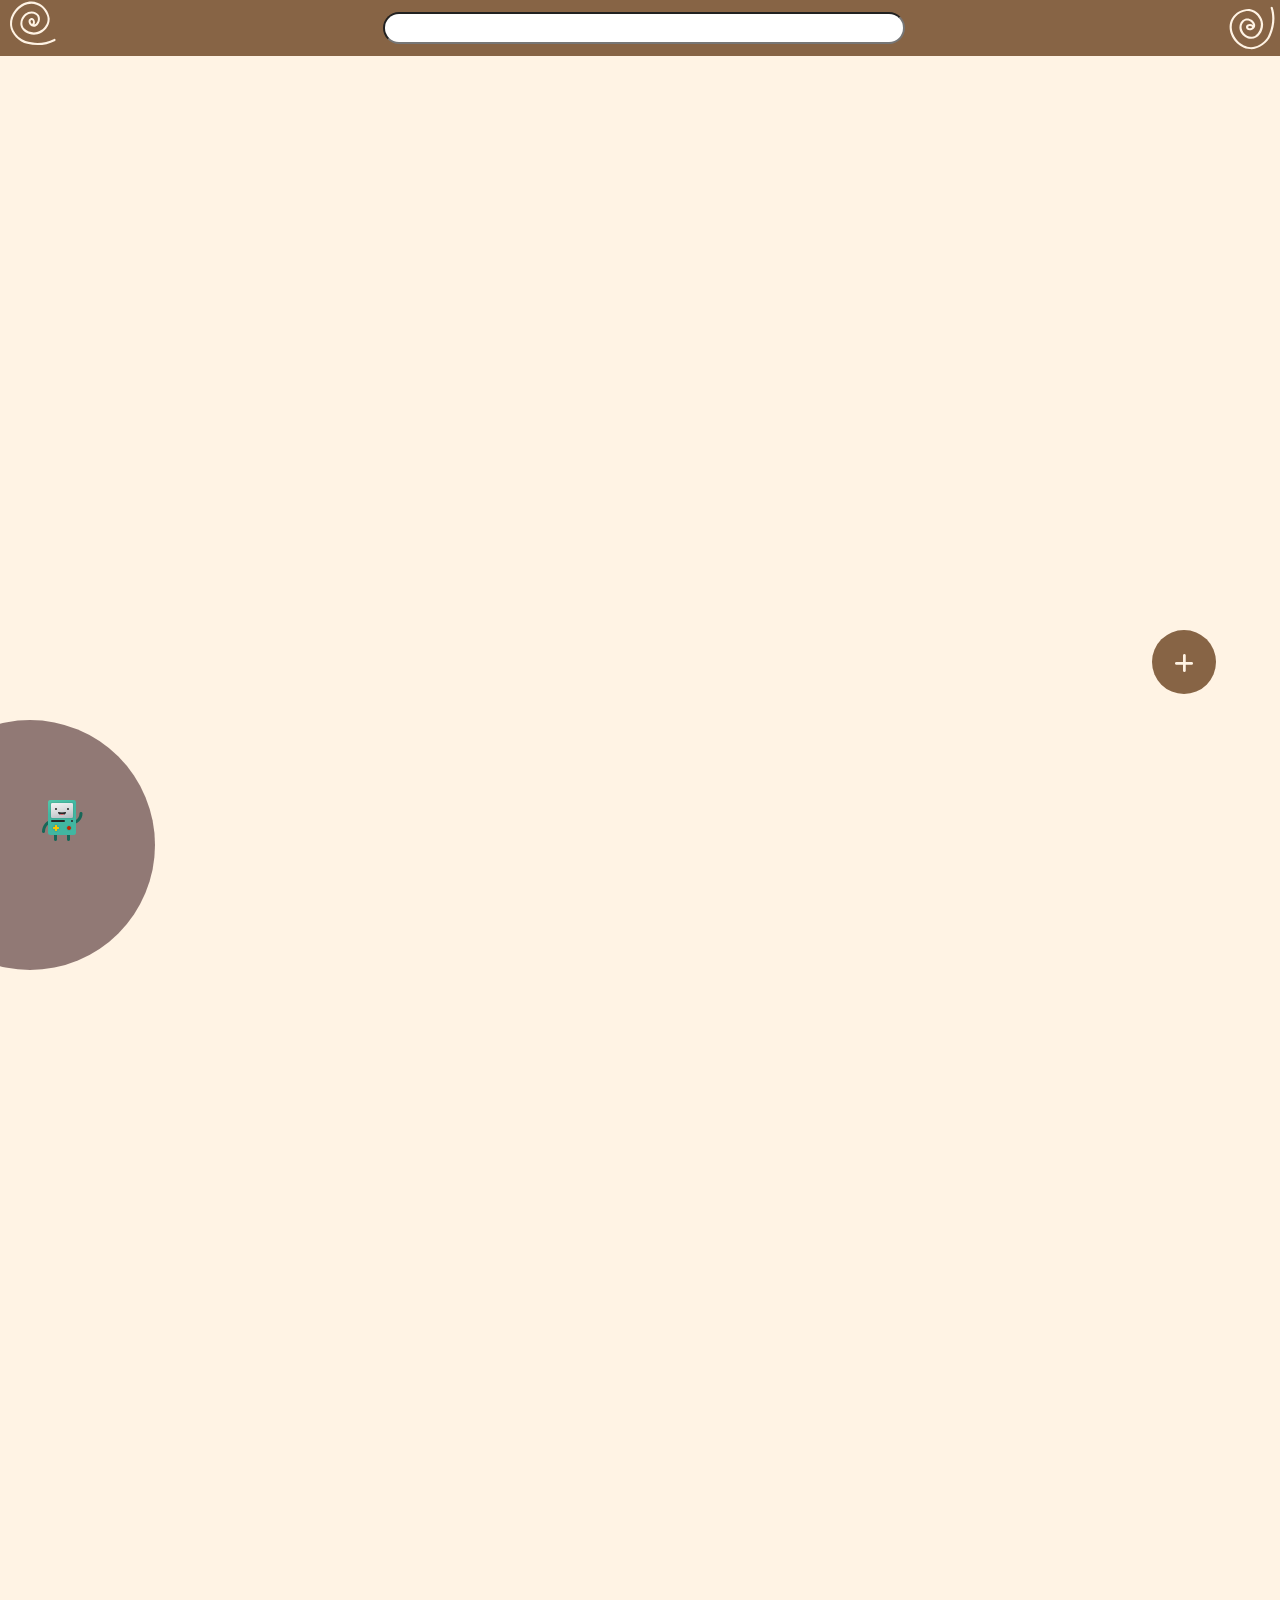
==== home.html @ bca9eab0 "Add files via upload" ====
<!DOCTYPE html>
<html lang="en">
<head>
    <meta charset="UTF-8">
    <meta name="viewport" content="width=device-width, initial-scale=1.0">
    <link rel="stylesheet" href="https://cdnjs.cloudflare.com/ajax/libs/font-awesome/6.4.0/css/all.min.css" integrity="sha512-iecdLmaskl7CVkqkXNQ/ZH/XLlvWZOJyj7Yy7tcenmpD1ypASozpmT/E0iPtmFIB46ZmdtAc9eNBvH0H/ZpiBw==" crossorigin="anonymous" referrerpolicy="no-referrer" />
    <link rel="stylesheet" href="assests/css/home.css">
    <title>Home</title>
</head>
<body>
    <div id="div-pesquisa">
        <svg id="svg-1" xmlns="http://www.w3.org/2000/svg" viewBox="0 0 450 450" fill="%23808"><path d="M208 394.6C94.4 387 4 247 64 146.9c28-49 85.9-78 142-75 58.7 8.3 102.6 61.1 108 118.5 3.8 56-35.1 119.9-95.2 121.6-33 .4-68.7-23.3-83.7-51.7-22.6-38-10.7-92.3 31.8-108.3 31.6-12.2 74 9.1 82.4 42.8 9.4 34.7-36.8 61.7-63.6 42.4-29.8-32.3 19.2-58 46.8-36.3-5.2-31.5-51.9-49.7-74.5-24-53.7 53.9 31.8 152.9 95.6 107.4 40-27.8 54-87.8 33.2-129.3-19.6-42.7-60.2-74.1-107.1-66-67.6 9-123.4 68-117 138.7 7.7 86 98.2 173.8 188.2 145.9 43.9-12.2 78-43.3 100.9-79.2 36.3-70.9 47-153.2 23-229.2-1.5-4.5 1.8-8.8 6.1-9.9 4.4-1 9.4 1.1 10.9 5.6 23.7 75 15 152.6-16 224C350.5 345.5 274 400 208.2 394.6Zm10.7-170c2.5-1.4 4-2.2 7.1-5-.7-1.2-1-2.5-.9-3.8-7.5-8.5-24.7-11.3-30.6-.2-.8 3.6.7 6.8 3.6 10 5.4 4 16.8.2 20.8-1Z"></path></svg>
        <input id='input-pesquisa'name="input-pesquisa" id="input-pesquisa" class="input-pesquisa" type="text" />
        <svg id="svg-2" xmlns="http://www.w3.org/2000/svg" viewBox="0 0 450 450" fill="%23808"><path d="M208 394.6C94.4 387 4 247 64 146.9c28-49 85.9-78 142-75 58.7 8.3 102.6 61.1 108 118.5 3.8 56-35.1 119.9-95.2 121.6-33 .4-68.7-23.3-83.7-51.7-22.6-38-10.7-92.3 31.8-108.3 31.6-12.2 74 9.1 82.4 42.8 9.4 34.7-36.8 61.7-63.6 42.4-29.8-32.3 19.2-58 46.8-36.3-5.2-31.5-51.9-49.7-74.5-24-53.7 53.9 31.8 152.9 95.6 107.4 40-27.8 54-87.8 33.2-129.3-19.6-42.7-60.2-74.1-107.1-66-67.6 9-123.4 68-117 138.7 7.7 86 98.2 173.8 188.2 145.9 43.9-12.2 78-43.3 100.9-79.2 36.3-70.9 47-153.2 23-229.2-1.5-4.5 1.8-8.8 6.1-9.9 4.4-1 9.4 1.1 10.9 5.6 23.7 75 15 152.6-16 224C350.5 345.5 274 400 208.2 394.6Zm10.7-170c2.5-1.4 4-2.2 7.1-5-.7-1.2-1-2.5-.9-3.8-7.5-8.5-24.7-11.3-30.6-.2-.8 3.6.7 6.8 3.6 10 5.4 4 16.8.2 20.8-1Z"></path></svg>
    </div>
    <div id="div-usuario">
        <img src="./assests/img/icons8-bmo-48.png" id="foto-usuario">
    </div>
    <div id="div-nova-notas">
        <a href="#"><i class="fa-solid fa-plus"></i></a>
    </div>
    <main>
        <!-- Div para exibir as notas -->
        <div id="div-notas">
            <!-- Aqui será preenchido pelo PHP -->
            <?php include('homeadd.php'); ?>
        </div>

        <div id="div-cadastro">
            <form action="homeadd.php" method="post">
                <h3>Crie sua nota</h3>
                <input type="text" placeholder="Título" name="titulo-nota" id="titulo-nota" class="input-nota">
                <input type="text" placeholder="Matéria" id="categoria-nota" name="categoria-nota" class="categoria-nota">
                <textarea id="-input-conteudo" name="conteudo" cols="50" rows="5" ></textarea>
                <input type="submit" id="add" name="add"></input>
            </form>
        </div>
    </main>
    <script src="./assests/js/home.js"></script>
    <script src="https://ajax.googleapis.com/ajax/libs/jquery/3.5.1/jquery.min.js"></script>

    <script>
        $(document).ready(function(){
            // Requisição AJAX para carregar as notas ao carregar a página
            $.ajax({
                url: 'homeadd.php',
                type: 'GET',
                success: function(response){
                    $('#div-notas').html(response);
                }
            });

            // Envio do formulário via AJAX
            $('#form-nota').submit(function(e){
                e.preventDefault();
                $.ajax({
                    url: 'homeadd.php',
                    type: 'POST',
                    data: $(this).serialize(),
                    success: function(response){
                        alert(response);
                        // Recarrega as notas após adicionar uma nova
                        $.ajax({
                            url: 'homeadd.php',
                            type: 'GET',
                            success: function(response){
                                $('#div-notas').html(response);
                            }
                        });
                    }
                });
            });
        });
    </script>
</body>
</html>
---- assests/css/home.css ----
@import url('https://fonts.googleapis.com/css2?family=Aubrey&display=swap');
@font-face {
    font-family: "avatar";
    src: url(../fonte/Avatar\ Airbender.ttf);
}
:root {
--primary-color: #FFF3E4;
--second-color: #876445;
}
*{
    padding: 0;
    margin: 0;
    outline: none;
}
body{
    font-family: "Aubrey", system-ui;
    font-weight: 400;
    font-style: normal;
    background-color: var(--primary-color);
    min-height: 100vh;
}
#div-pesquisa{
    display: none;
    display: flex;
    justify-content: space-between;
    background-color: var(--second-color);
    min-height: 6vh;
    max-width: 100vw;
    margin-bottom: 1rem;
}
#input-pesquisa{
    font-family: "Aubrey", system-ui;
    font-size: 1.2rem;
    border-radius: 20rem;
    width: 40%;
    height: 1.7rem;
    padding-left: 0.4rem;
    margin: auto;
}
#input-pesquisa:focus{
    border: 4px solid #EEC373;
}
svg{
    width: 3.5rem;
    height: 3.5rem;
    fill: var(--primary-color);
}
#svg-1{
    transform: rotate(80deg);
    padding-right: 0.5rem;
}

main{
    min-height: 100vh;
    width: 40vw;
    margin: auto;
}
.div-cabecalho{
    display: flex;
    align-items: center;
    justify-content: space-between;
}
#nome{
    margin: 0 1rem;
    display: inline-block;
    text-align: center;
}
#categoria{
    text-align: center;
    background-color: #EEC373;
    -webkit-appearance: none;
    -moz-appearance: none;
    appearance: none;
    border: none;
    border-radius: 20px;
    padding:0 1rem;
    font-family: "Aubrey", system-ui;
    font-size: 1.2rem;
}
.teste{
    display: flex;
    align-items: center;
    padding-left: 1rem;
}
#like{
    width: 60px;
    padding-left: 50px;
}
.div-notas{
    border: 2px solid black;
    border-top: none;
}
#primeira-nota{
    border-top: 2px solid black;
}
.div-texto{
    font-size: 1.3rem;
    padding: 1rem;
}
#div-usuario{
    background-color: #6b4f4fbd;
    position: fixed;
    top: 80%;
    width: 250px;
    height: 250px;
    shape-outside: circle(50% at 30%);
    clip-path: circle(50% at 12%);

}
#foto-usuario{
    position: relative;
    top: 30%;
    left: 15%;
}
#div-nova-notas{
    position: fixed;
    top: 70%;
    left: 90%;
    background-color: var(--second-color);
    width: 4rem;
    height: 4rem;
    border-radius: 50%;
}
.fa-plus{
    font-size: 1.4rem;
    text-align: center;
    position: relative;
    top: 35%;
    left: 35%;
    color: var(--primary-color);
}
a{
    text-decoration: none;
}
#div-cadastro{
    background-color: var(--second-color);
    height: 40vh;
    width: 30vw;
    position: absolute;
    top: 30%;
    left: 35%;
    border-radius: 1rem;
    display: none;
}
form{
    height: 100%;
    display: flex;
    flex-flow: column;
    justify-content: space-evenly;
    align-items: center;
    flex-shrink: 1;
    flex-grow: 0;
}
.input-nota{
   width: 70%;
   text-align: center;
}
h3{
    font-size: 1.8rem;
}
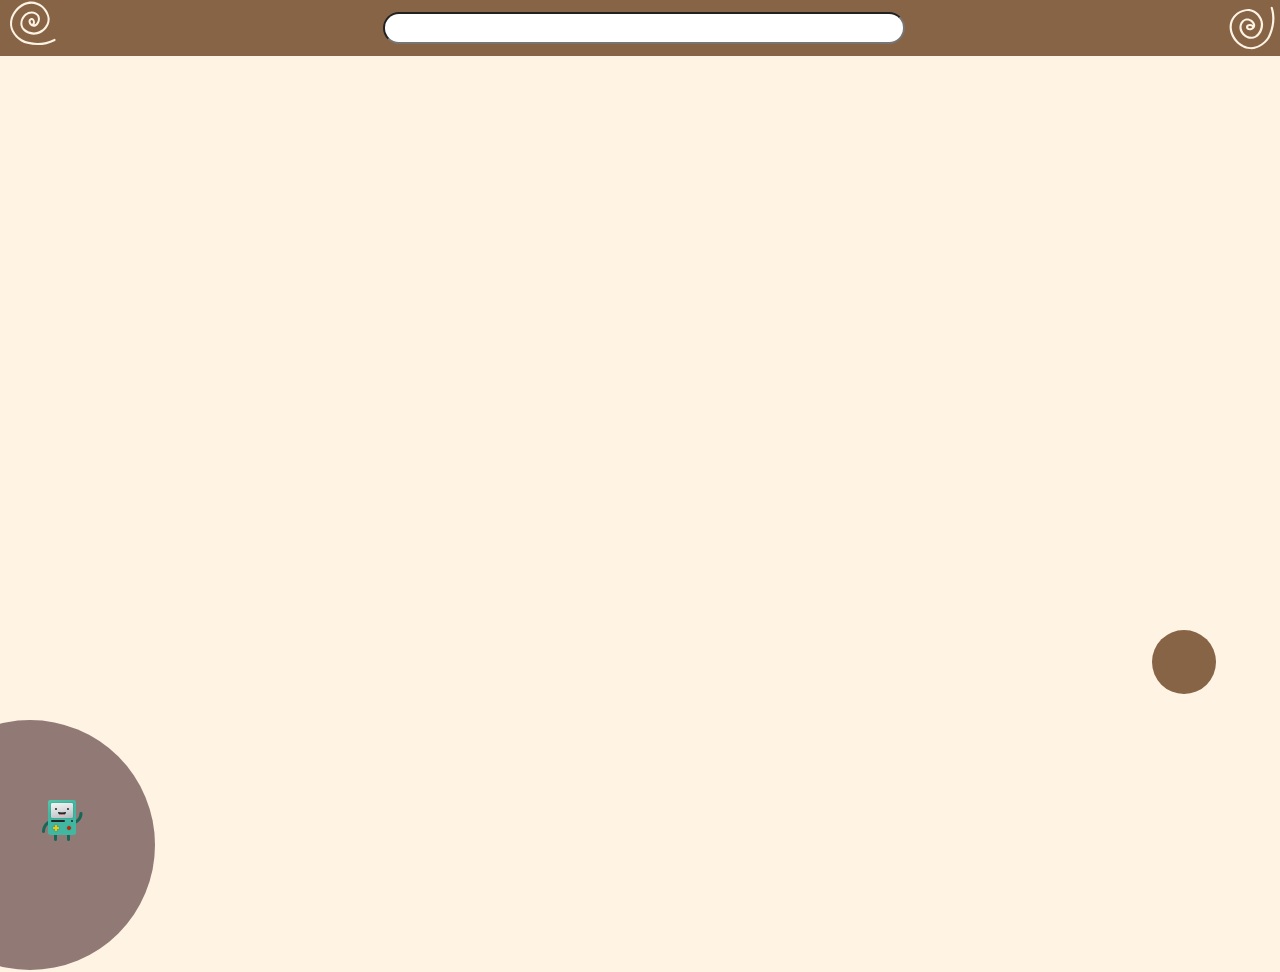
==== commit 07960546: "adicionando sessao, botao de fechar anotacao e posts com nome do usuario" ====
--- a/home.html
+++ b/home.html
@@ -28,8 +28,8 @@
 
         <div id="div-cadastro">
             <form action="homeadd.php" method="post">
+                <a id="closeNotas"><i class="fa-solid fa-xmark"></i></a>
                 <h3>Crie sua nota</h3>
-                <input type="text" placeholder="Título" name="titulo-nota" id="titulo-nota" class="input-nota">
                 <input type="text" placeholder="Matéria" id="categoria-nota" name="categoria-nota" class="categoria-nota">
                 <textarea id="-input-conteudo" name="conteudo" cols="50" rows="5" ></textarea>
                 <input type="submit" id="add" name="add"></input>
@@ -71,6 +71,13 @@
                 });
             });
         });
+        function closenotas(){
+            const botaoClose = document.querySelector("#closeNotas");
+            const divCadastro = document.querySelector('#div-cadastro');
+            botaoClose.addEventListener('click', function(){
+            divCadastro.style.display = 'none';
+        })}
+        closenotas();
     </script>
 </body>
 </html>
